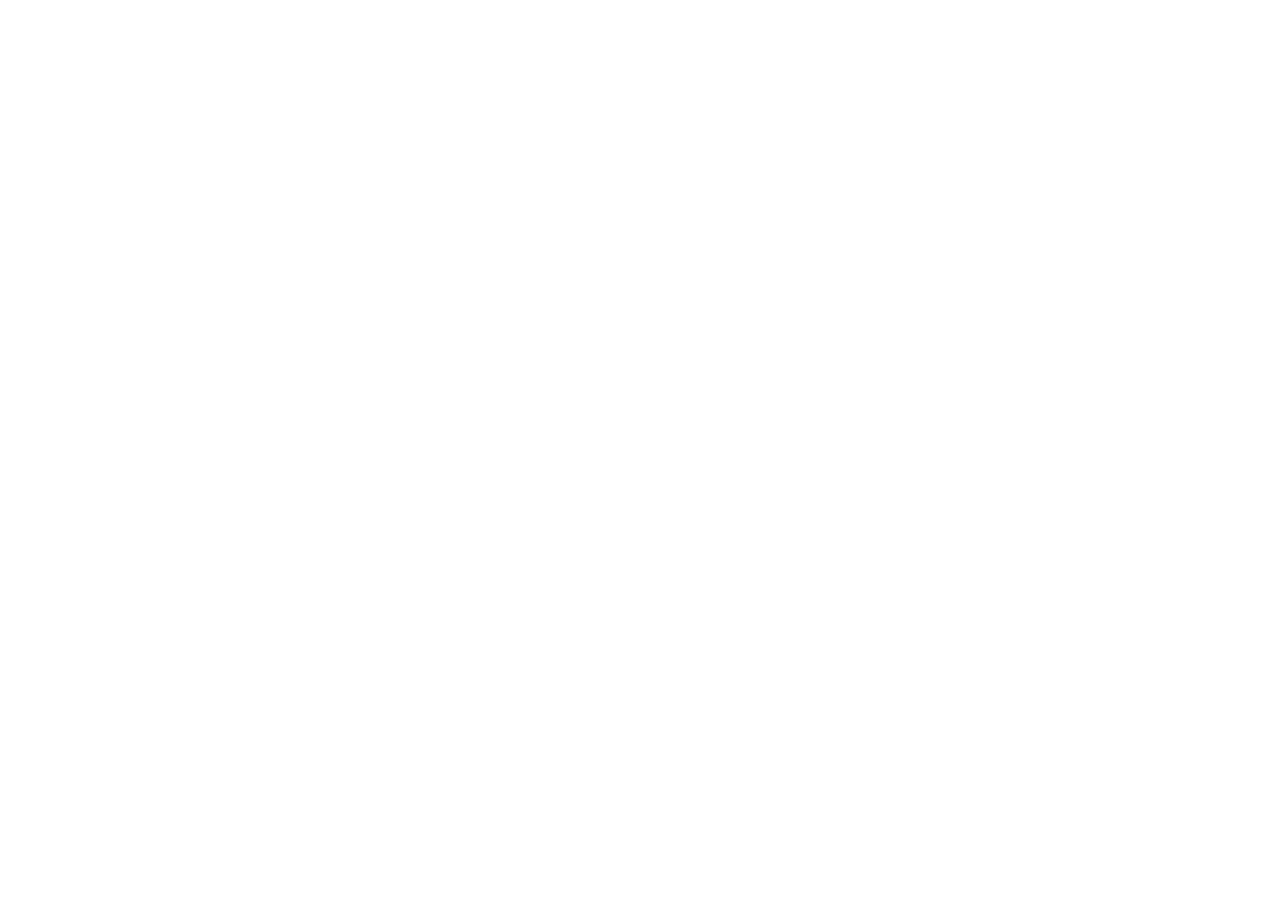
==== index.html @ 1dd6c3b0 "iniciando nosso projeto" ====
<!DOCTYPE html>
<html lang="pt-br">
<head>
    <meta charset="UTF-8">
    <meta http-equiv="X-UA-Compatible" content="IE=edge">
    <meta name="viewport" content="width=device-width, initial-scale=1.0">
    <title>Bootcamp_DNC</title>
</head>
<body>
    
</body>
</html>
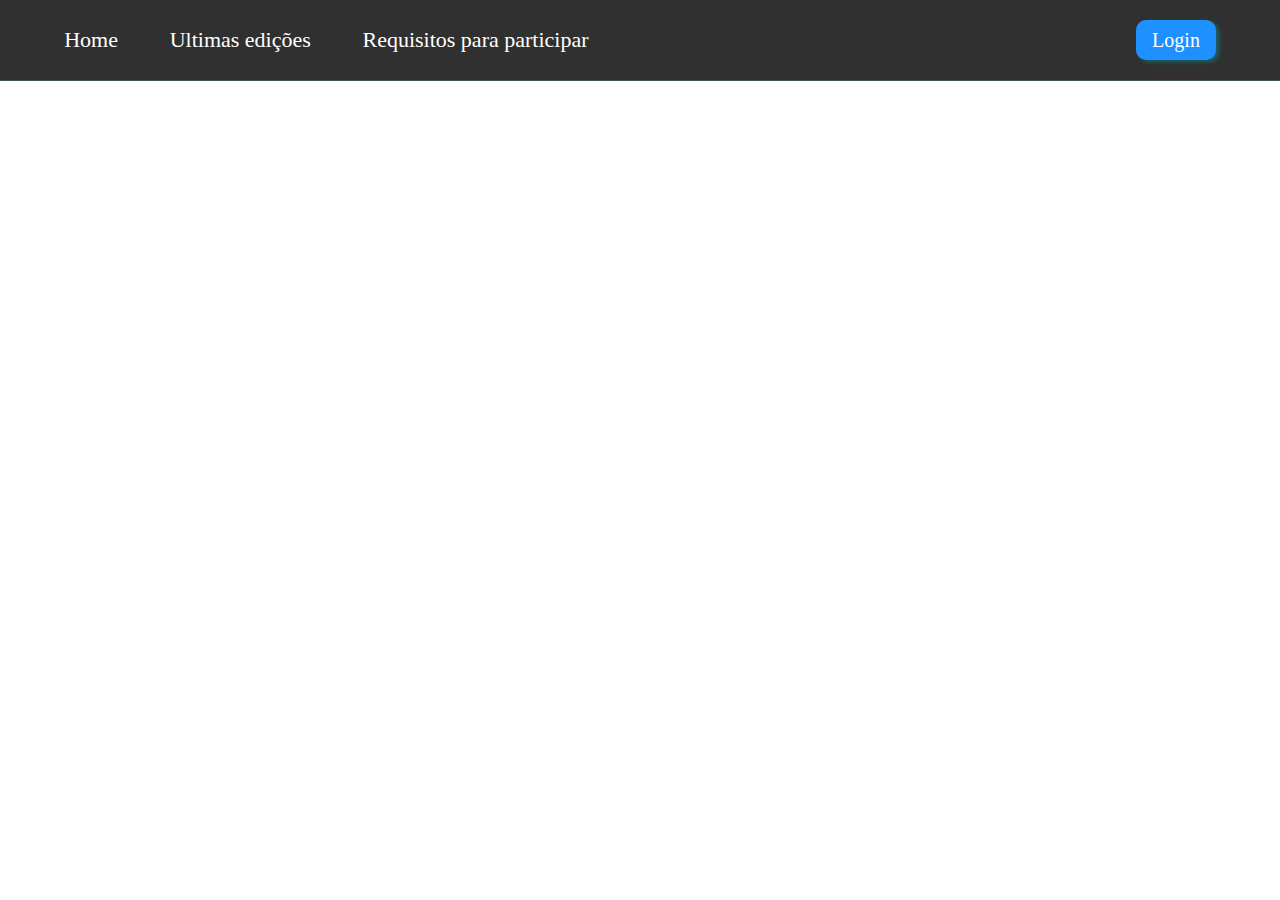
==== commit d206cfca: "Criação do CSS do menu" ====
--- a/index.html
+++ b/index.html
@@ -4,9 +4,20 @@
     <meta charset="UTF-8">
     <meta http-equiv="X-UA-Compatible" content="IE=edge">
     <meta name="viewport" content="width=device-width, initial-scale=1.0">
+    <link rel="preconnect" href="https://fonts.googleapis.com">
+    <link rel="preconnect" href="https://fonts.gstatic.com" crossorigin>
     <title>Bootcamp_DNC</title>
+    <link rel="stylesheet" href="estilo.css">
 </head>
 <body>
-    
+   <nav id="principal">
+    <div id="menu">
+       <a href="">Home</a>
+       <a href="">Ultimas edições</a>
+       <a href="">Requisitos para participar</a>
+    </div>
+    <button>Login</button> 
+   </nav>
+   
 </body>
 </html>--- a/estilo.css
+++ b/estilo.css
@@ -0,0 +1,45 @@
+
+        body{
+          margin: 0px;
+          padding: 0px;  
+        }
+        #principal{
+           width: 100%;
+           height: 80px;
+           background-color: #303030;
+           display: flex;
+           justify-content: space-between;
+           align-items: center;
+           border-bottom: 1px solid rgb(56, 87, 87);
+        }
+        #menu{
+            display: flex;
+            width: 45%;
+            justify-content: space-around;
+            align-items: center;
+            margin-left: 3%;
+        }
+        #principal a{
+            font-size: 22px;
+            font-weight: 900px;
+            color: white;
+            text-decoration: none;
+            font-family: Cambria, Cochin, Georgia, Times, 'Times New Roman', serif;
+        }
+        #principal div a:hover{
+            color: lightblue;
+        }
+        #principal button{
+            margin-right: 5%;
+            background-color: dodgerblue;
+            border-radius: 10px;
+            height: 40px;
+            width: 80px;
+            border: 0px;
+            font-family: Cambria, Cochin, Georgia, Times, 'Times New Roman', serif;
+            font-size: 20px;
+            font-weight: 900px;
+            color: white;
+            box-shadow: 3px 2px 4px rgb(28, 100, 102);
+            cursor: pointer;
+        }
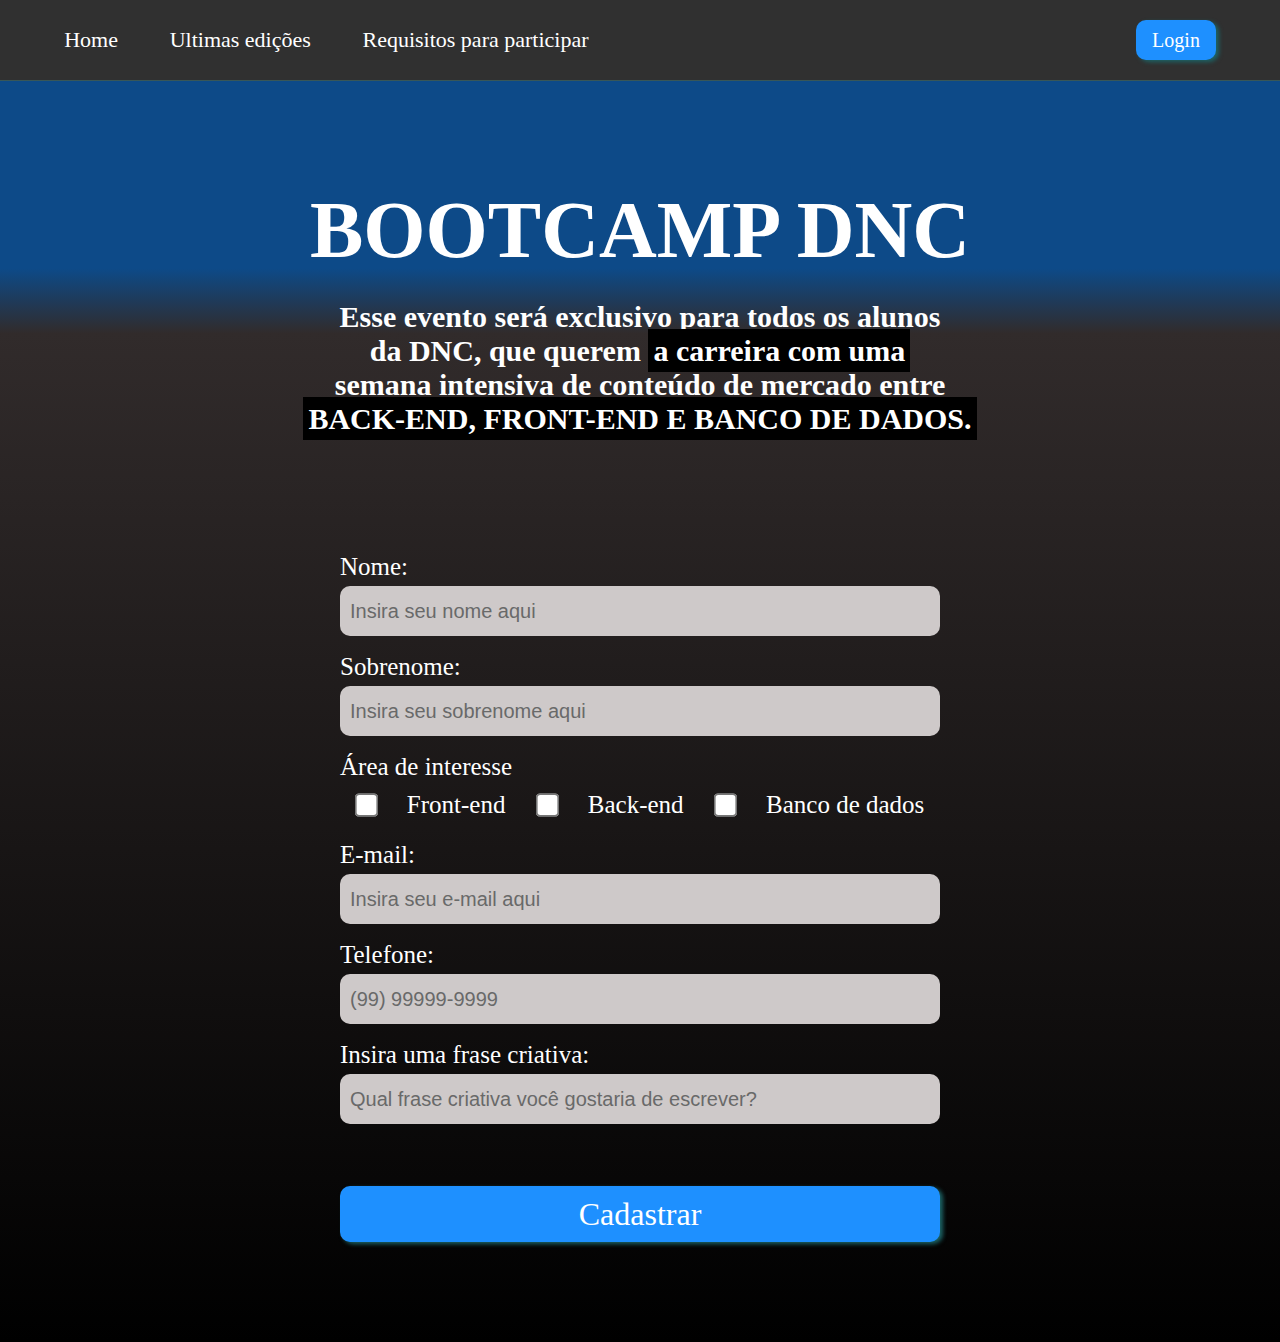
==== commit 04aadfef: "Formatação de estilo do form" ====
--- a/index.html
+++ b/index.html
@@ -18,6 +18,50 @@
     </div>
     <button>Login</button> 
    </nav>
+   <section>
+        <header>
+            <h1>Bootcamp dnc</h1>
+            <h2>Esse evento será exclusivo para todos os alunos<br>
+                da <b>DNC</b>, que querem <span class="invert">a carreira com uma</span><br> 
+                semana intensiva de conteúdo de mercado entre<br>
+                <span class="invert">BACK-END, FRONT-END E BANCO DE DADOS.</span>
+            </h2>
+        </header>
+        <form>
+            <div class="form_group">
+                <label>Nome:</label>
+                <input type="text" placeholder="Insira seu nome aqui">
+            </div>
+            <div class="form_group">
+                <label>Sobrenome:</label>
+                <input type="text" placeholder="Insira seu sobrenome aqui">
+            </div>
+            <div class="form_group">
+                <label>Área de interesse</label>
+                <div class="checkbox_itens">
+                    <input type="checkbox" value="Front">
+                    <label>Front-end</label>
+                    <input type="checkbox" value="Back">
+                    <label>Back-end</label>
+                    <input type="checkbox" value="BD">
+                    <label>Banco de dados</label>
+                </div>
+            </div>
+            <div class="form_group">
+                <label>E-mail:</label>
+                <input type="email" placeholder="Insira seu e-mail aqui">
+            </div>
+            <div class="form_group">
+                <label>Telefone:</label>
+                <input type="text" placeholder="(99) 99999-9999">
+            </div>
+            <div class="form_group">
+                <label>Insira uma frase criativa:</label>
+                <input type="text" placeholder="Qual frase criativa você gostaria de escrever?">
+            </div>
+            <input type="submit" value="Cadastrar">
+        </form>
+   </section>
    
 </body>
 </html>--- a/estilo.css
+++ b/estilo.css
@@ -1,7 +1,16 @@
-
+:root{
+    --azul_dnc: #0C70F2;
+    --preto_dnc: #303030;
+    --cinza_hover: #C9C9C9;
+    --fonte_padrão: Cambria, Cochin, Georgia, Times, 'Times New Roman', serif;
+}
+        
+        
         body{
           margin: 0px;
-          padding: 0px;  
+          padding: 0px;
+          background: linear-gradient(180deg, rgb(13, 74, 136) 20%, rgb(49, 43, 43) 24.84%, black);
+          background-repeat: no-repeat;
         }
         #principal{
            width: 100%;
@@ -43,3 +52,87 @@
             box-shadow: 3px 2px 4px rgb(28, 100, 102);
             cursor: pointer;
         }
+        section{
+            display: flex;
+            flex-direction: column;
+            justify-content: center;
+            align-items: center;
+            margin-top: 50px;
+            margin-bottom: 100px;
+        }
+        header{
+           color: white;
+           font-family: var(--fonte_padrão);
+        }
+        header h1{
+            text-transform: uppercase;
+            font-size: 80px;
+            font-weight: 800px;
+            margin-bottom: 20px;
+            text-align: center;
+        }
+        header h2{
+            text-align: center;
+            font-size: 30px;
+            font-weight: 700;
+            margin-bottom: 100px;
+        }
+        header .invert{
+            background-color: black;
+            font-weight: bold; 
+            padding: 5px; 
+        }
+        form{
+            color: white;
+            font-family: var(--fonte_padrão);
+            font-size: 25px;
+            width: 600px;
+        }
+        .form_group{
+            display: flex;
+            flex-direction: column;
+            margin-top: 12px;
+            margin-bottom: 12px;
+        }
+        form input{
+            border-radius: 10px;
+            height: 30px;
+            border: 0px;
+            font-size: 20px;
+            padding: 10px;
+            cursor: pointer;
+            background-color: rgb(206, 201, 201);
+        }
+        form label{
+            margin-top: 5px;
+            margin-bottom: 5px;
+        }
+        form input::placeholder{
+            color: dimgrey;
+        }
+        .checkbox_itens label{
+            font-size: 25px;
+        }
+        .checkbox_itens{
+            display: flex;
+            justify-content: space-around;
+            align-items: center;
+        }
+        input[type="checkbox"]{
+            transform: scale(1.8);
+        }
+        input[type="submit"]{
+            background-color: dodgerblue;
+            border-radius: 10px;
+            height: 56px;
+            width: 100%;
+            border: 0px;
+            font-family: Cambria, Cochin, Georgia, Times, 'Times New Roman', serif;
+            font-size: 32px;
+            font-weight: 600px;
+            color: white;
+            box-shadow: 3px 2px 4px rgb(28, 100, 102);
+            cursor: pointer;
+            margin-top: 50px;
+           text-align: center;
+        }
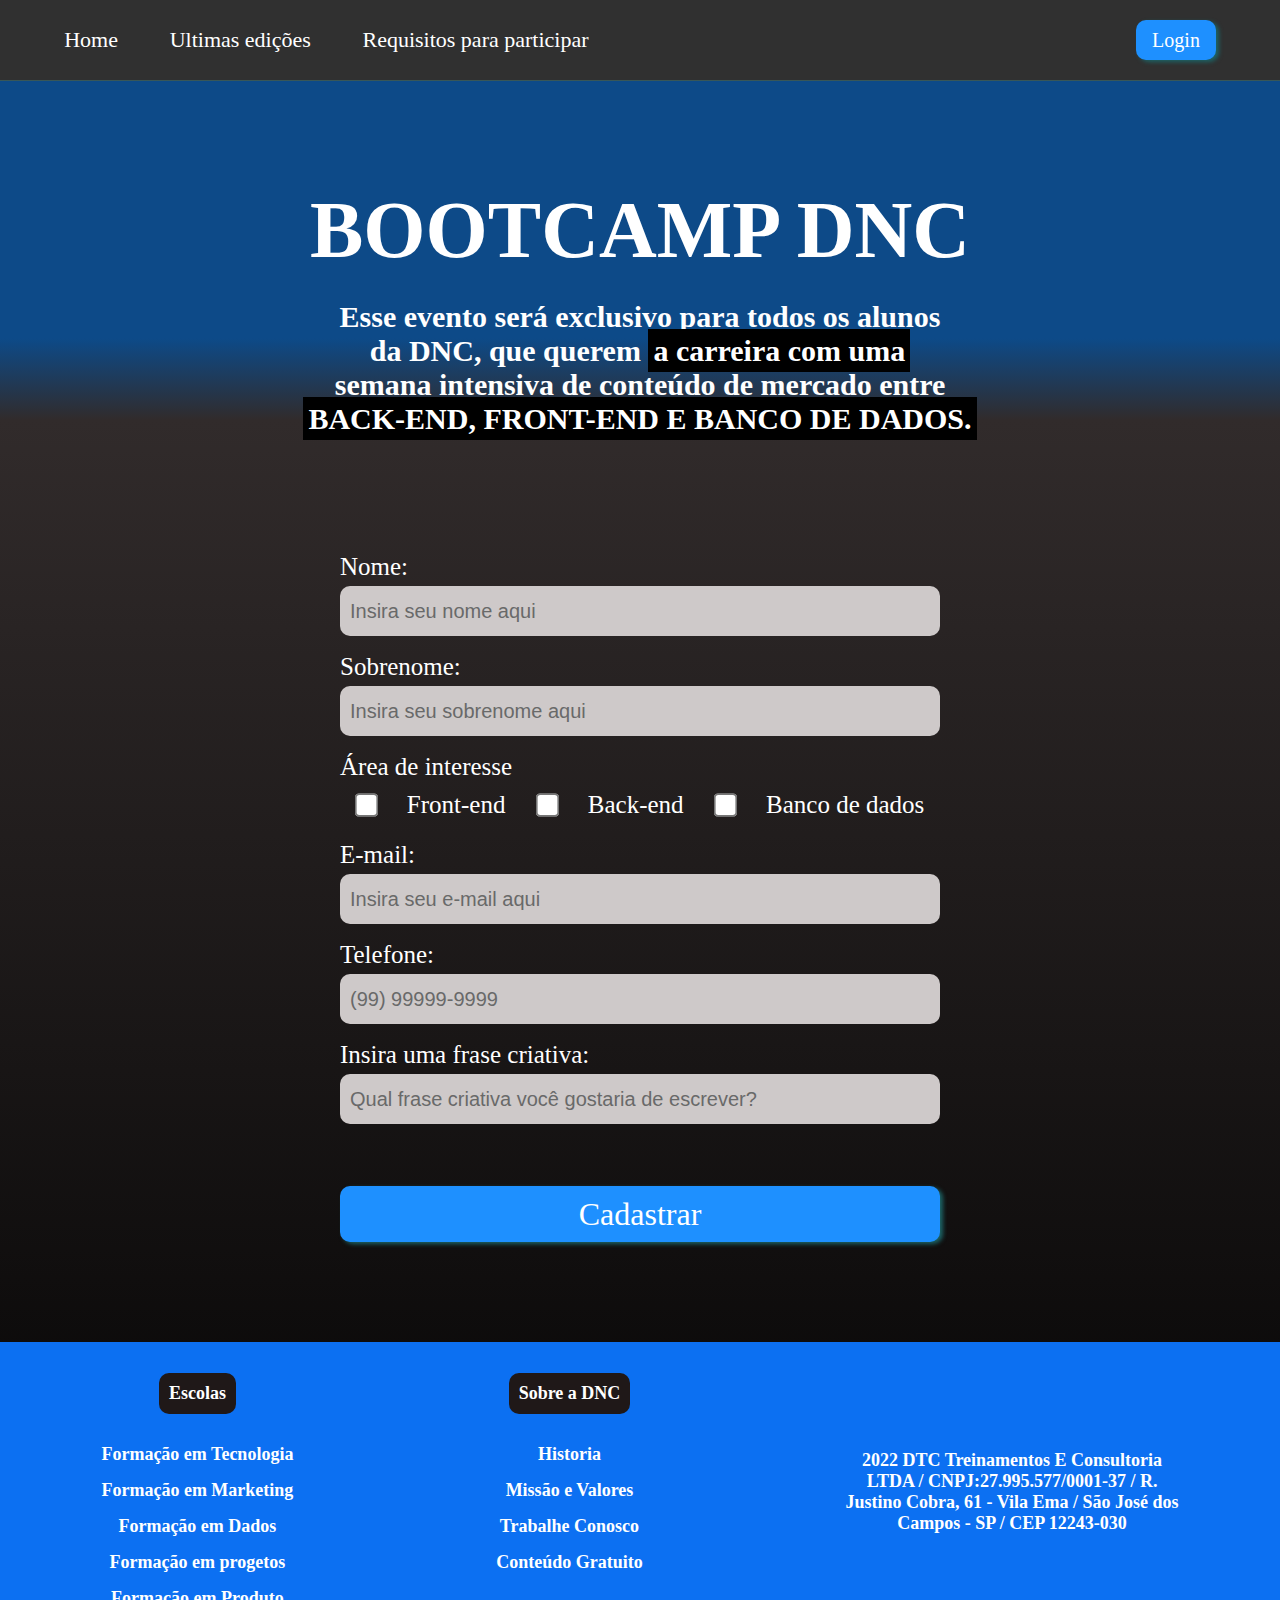
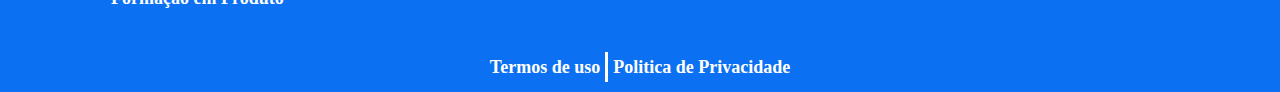
==== commit 9475dcd8: "site finalizado" ====
--- a/index.html
+++ b/index.html
@@ -62,6 +62,56 @@
             <input type="submit" value="Cadastrar">
         </form>
    </section>
-   
+   <footer>
+        <div class="line_1">
+            <nav>
+                <h5>Escolas</h5>
+                <ul>
+                    <li>
+                        <a href="">Formação em Tecnologia</a>
+                    </li>
+                    <li>
+                        <a href="">Formação em Marketing</a>
+                    </li>
+                    <li>
+                        <a href="">Formação em Dados</a>
+                    </li>
+                    <li>
+                        <a href="">Formação em progetos</a>
+                    </li>
+                    <li>
+                       <a href="">Formação em Produto</a>
+                    </li>
+                </ul>
+            </nav>
+            <nav>
+                <h5>Sobre a DNC</h5>
+                <ul>
+                    <li>
+                        <a href="">Historia</a>
+                    </li>
+                    <li>
+                        <a href="">Missão e Valores</a>
+                    </li>
+                    <li>
+                        <a href="">Trabalhe Conosco</a>
+                    </li>
+                    <li>
+                        <a href="">Conteúdo Gratuito</a>
+                    </li>
+                </ul>
+            </nav>
+            <div class="endereço">
+                2022 DTC Treinamentos E Consultoria<br>
+                LTDA / CNPJ:27.995.577/0001-37 / R.<br> 
+                Justino Cobra, 61 - Vila Ema / São José dos<br> 
+                Campos - SP / CEP 12243-030 
+            </div>
+        </div>
+        <div class="line_2">
+            <a href="">Termos de uso</a>
+            <a href="">Politica de Privacidade</a>
+        </div>
+   </footer>
 </body>
 </html>--- a/estilo.css
+++ b/estilo.css
@@ -136,3 +136,79 @@
             margin-top: 50px;
            text-align: center;
         }
+        footer{
+            width: 100%;
+            background-color: #0C70F2;
+        }
+        footer .line_1{
+            display: flex;
+            justify-content: space-around;
+            align-items: center;
+        }
+        footer ul{
+            list-style-type: none;
+            margin: 0px;
+            padding: 0px;
+        } 
+        footer nav{
+            display: flex;
+            flex-direction: column;
+            align-items: center;
+            height: 300px;
+        }
+        footer h5{
+            text-align: center;
+            color: white;
+            font-weight: 800;
+            font-size: 18px;
+            font-family: var(--fonte_padrão);
+            background-color: rgb(31, 24, 24);
+            border-radius: 10px;
+            padding: 10px 10px 10px 10px;
+            margin-bottom: 15px;
+        }
+        footer ul li{
+            text-align: center;
+            color: white;
+            font-weight: 600;
+            font-size: 18px;
+            font-family: var(--fonte_padrão);
+            margin: 15px 0px 15px 0px;
+            
+        }
+        footer ul li a{
+            color: white;
+            text-decoration: none;
+        }
+        footer ul li a:hover{
+            color: rgb(71, 57, 57); 
+        }
+        footer .endereço{
+            text-align: center;
+            color: white;
+            font-weight: 600;
+            font-size: 18px;
+            font-family: var(--fonte_padrão);
+            margin: 15px 0px 15px 0px; 
+        }
+        footer .line_2{
+            height: 30px;
+            display: flex;
+            justify-content: center;
+            margin: 0px;
+            padding: 10px;
+        }
+        footer .line_2 a{
+            font-family: var(--fonte_padrão);
+            font-size: 18px;
+            font-weight: 600;
+            color: white;
+            text-decoration: none;
+            padding: 5px;    
+        }
+        footer .line_2 a:first-child{
+            border-right: 3px solid white;
+        }
+        footer .line_2 a:hover{
+            color: rgb(71, 57, 57); 
+        }
